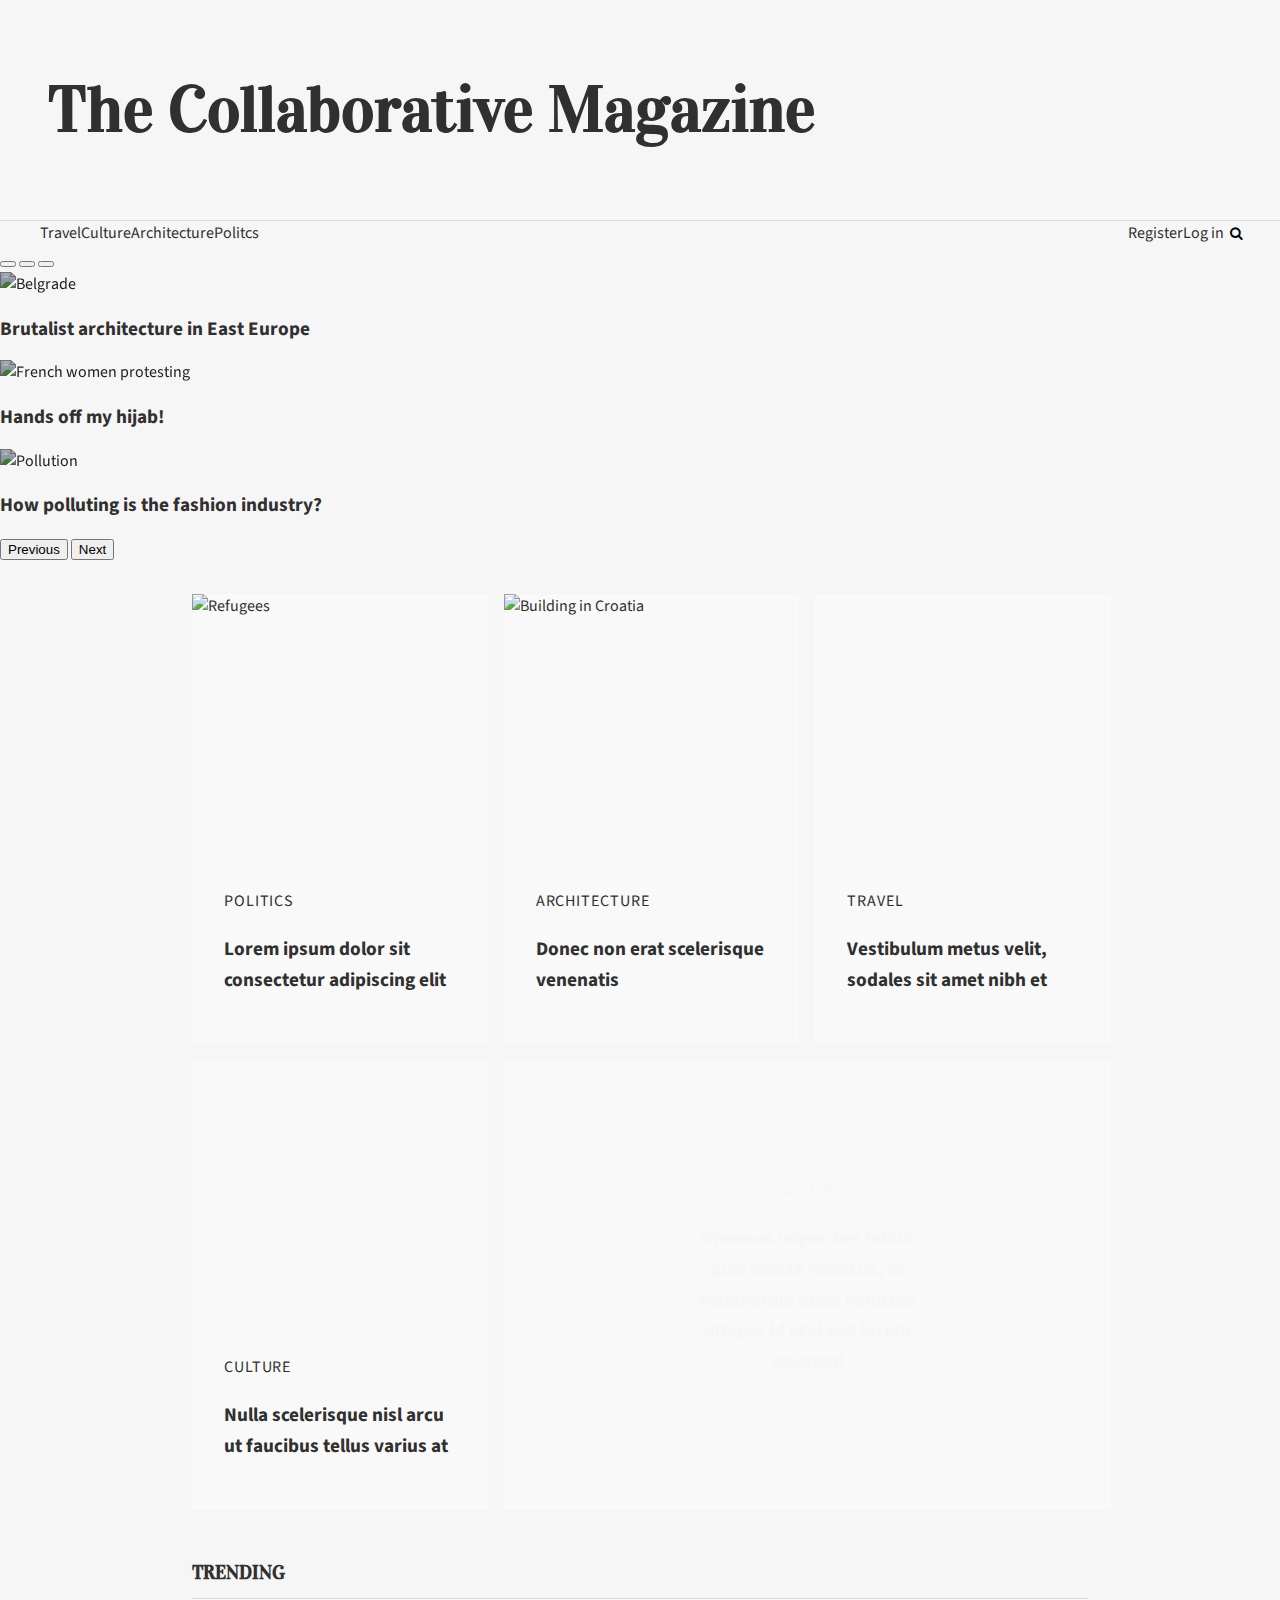
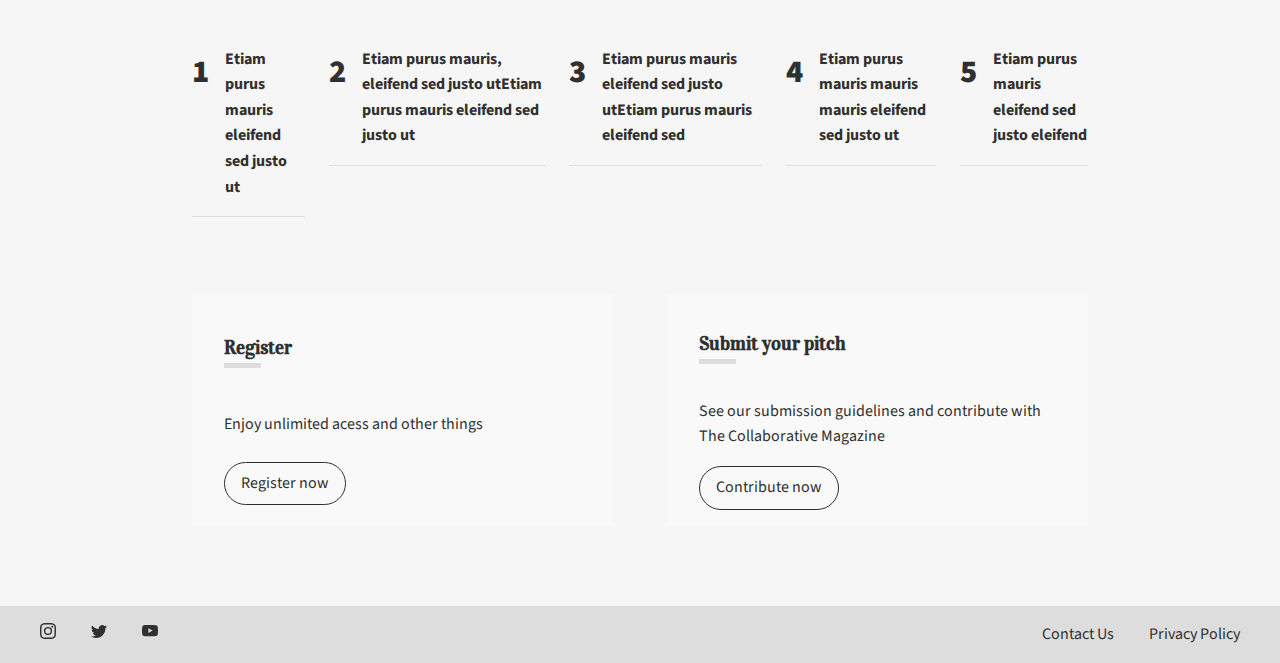
==== index.html @ 2b7ce2c0 "Add files via upload" ====
<!DOCTYPE html>
<html lang="en">
  <head>
    <meta charset="UTF-8" />
    <meta http-equiv="X-UA-Compatible" content="IE=edge" />
    <meta name="viewport" content="width=device-width, initial-scale=1.0" />
    <title>The Collaborative Magazine</title>
    <link
      href="https://cdn.jsdelivr.net/npm/bootstrap@5.0.2/dist/css/bootstrap.min.css"
      rel="stylesheet"
      integrity="sha384-EVSTQN3/azprG1Anm3QDgpJLIm9Nao0Yz1ztcQTwFspd3yD65VohhpuuCOmLASjC"
      crossorigin="anonymous"
    />
    <link
      rel="stylesheet"
      href="https://cdnjs.cloudflare.com/ajax/libs/font-awesome/4.7.0/css/font-awesome.min.css"
    />
    <link rel="stylesheet" href="style.css" />
    <link
      href="https://fonts.googleapis.com/css2?family=Source+Sans+Pro:wght@300;900&family=Vidaloka&display=swap"
      rel="stylesheet"
    />
  </head>
  <body>
    <header>
      <div class="header-main">
        <h1>The Collaborative Magazine</h1>
      </div>
      <div class="header-sections">
        <button class="toggle" aria-label="toggle navigation">
          <span class="hamburger"></span>
        </button>
        <nav class="nav nav-toggle">
          <ul class="nav-list">
            <li class="nav-item">
              <a href="#travel" class="nav-link">Travel</a>
            </li>
            <li class="nav-item">
              <a href="#culture" class="nav-link">Culture</a>
            </li>
            <li class="nav-item">
              <a href="#architecture" class="nav-link">Architecture</a>
            </li>
            <li class="nav-item">
              <a href="#politics" class="nav-link">Politcs</a>
            </li>
          </ul>
          <ul class="nav-list">
            <li class="nav-item">
              <a href="#register" class="nav-link">Register</a>
            </li>
            <li class="nav-item">
              <a href="#login" class="nav-link">Log in</a>
            </li>
            <li class="nav-item">
              <form action="/action_page.php">
                <input
                  type="text"
                  placeholder="Search"
                  name="search"
                  class="input inactive"
                />
                <button type="button" class="nav-button">
                  <i class="fa fa-search"></i>
                </button>
              </form>
            </li>
          </ul>
        </nav>
      </div>
    </header>

    <div id="myCarousel" class="carousel slide" data-bs-ride="carousel">
      <div class="carousel-indicators">
        <button
          type="button"
          data-bs-target="#myCarousel"
          data-bs-slide-to="0"
          class="active"
          aria-current="true"
          aria-label="Slide 1"
        ></button>
        <button
          type="button"
          data-bs-target="#myCarousel"
          data-bs-slide-to="1"
          aria-label="Slide 2"
        ></button>
        <button
          type="button"
          data-bs-target="#myCarousel"
          data-bs-slide-to="2"
          aria-label="Slide 3"
        ></button>
      </div>
      <div class="carousel-inner">
        <div class="carousel-item active">
          <img class="d-block w-100" src="img/img1.jpg" alt="Belgrade" />
          <div class="carousel-caption d-none d-md-block caption-style">
            <h2><a href="">Brutalist architecture in East Europe</a></h2>
          </div>
        </div>
        <div class="carousel-item">
          <img
            class="d-block w-100"
            src="img/img2.png"
            alt="French women protesting"
          />
          <div class="carousel-caption d-none d-md-block">
            <h2><a href="">Hands off my hijab!</a></h2>
          </div>
        </div>
        <div class="carousel-item">
          <img class="d-block w-100" src="img/img3.jpg" alt="Pollution" />
          <div class="carousel-caption d-none d-md-block">
            <h2><a href="">How polluting is the fashion industry?</a></h2>
          </div>
        </div>
      </div>
      <button
        class="carousel-control-prev"
        type="button"
        data-bs-target="#myCarousel"
        data-bs-slide="prev"
      >
        <span class="carousel-control-prev-icon" aria-hidden="true"></span>
        <span class="visually-hidden">Previous</span>
      </button>
      <button
        class="carousel-control-next"
        type="button"
        data-bs-target="#myCarousel"
        data-bs-slide="next"
      >
        <span class="carousel-control-next-icon" aria-hidden="true"></span>
        <span class="visually-hidden">Next</span>
      </button>
    </div>

    <section class="section">
      <article class="article article-one">
        <img
          class="article-img"
          src="https://www.politico.eu/wp-content/uploads/2021/06/09/GettyImages-175369707-765x540.jpg"
          alt="Refugees"
        />
        <div class="article-info">
          <a href="#politics" class="article-links article-category"
            >Politics</a
          >
          <h2 class="article-title">
            <a href="article.html" class="article-links entry-link"
              >Lorem ipsum dolor sit consectetur adipiscing elit</a
            >
          </h2>
        </div>
      </article>
      <article class="article article-two">
        <img
          class="article-img"
          src="https://www.calvertjournal.com/images/uploads/thumbnails/2016_October/hotel-croatia-big_3.jpg"
          alt="Building in Croatia"
        />
        <div class="article-info">
          <a href="#architecture" class="article-links article-category"
            >Architecture</a
          >
          <h2 class="article-title">
            <a href="article.html" class="article-links entry-link"
              >Donec non erat scelerisque venenatis</a
            >
          </h2>
        </div>
      </article>
      <article class="article article-three">
        <img
          class="article-img"
          src="https://images.theconversation.com/files/282901/original/file-20190705-51258-1v9hipo.jpg?ixlib=rb-1.1.0&rect=0%2C0%2C3820%2C2544&q=45&auto=format&w=496&fit=clip"
          alt=""
        />
        <div class="article-info">
          <a href="#travel" class="article-links article-category">Travel</a>
          <h2 class="article-title">
            <a href="article.html" class="article-links entry-link"
              >Vestibulum metus velit, sodales sit amet nibh et</a
            >
          </h2>
        </div>
      </article>
      <article class="article article-four">
        <img
          class="article-img"
          src="https://www.politico.eu/wp-content/uploads/2021/06/29/GettyImages-1232274723-765x540.jpg"
          alt=""
        />
        <div class="article-info">
          <a href="#culture" class="article-links article-category">Culture</a>
          <h2 class="article-title">
            <a href="article.html" class="article-links entry-link"
              >Nulla scelerisque nisl arcu ut faucibus tellus varius at</a
            >
          </h2>
        </div>
      </article>
      <article class="article article-five">
        <img
          class="article-img"
          src="https://www.calvertjournal.com/images/uploads/articles/2021/7/TTSWTRS_thumbnail.jpg"
          alt=""
        />
        <div class="article-info">
          <a href="#culture" class="article-links article-category">Culture</a>
          <h2 class="article-title">
            <a href="article.html" class="article-links entry-link"
              >Vivamus imperdiet tellus quis massa rhoncus, id scelerisque justo
              vehicula integer id orci sed lorem euismod</a
            >
          </h2>
        </div>
      </article>
    </section>

    <section class="trending">
      <h3>Trending</h3>
      <div class="trending-list">
        <div class="trending-item">
          <h2>
            <span>1</span>
            <a href="article.html">Etiam purus mauris eleifend sed justo ut</a>
          </h2>
        </div>
        <div class="trending-item">
          <h2>
            <span>2</span>
            <a href="article.html"
              >Etiam purus mauris, eleifend sed justo utEtiam purus mauris
              eleifend sed justo ut</a
            >
          </h2>
        </div>
        <div class="trending-item">
          <h2>
            <span>3</span>
            <a href="article.html"
              >Etiam purus mauris eleifend sed justo utEtiam purus mauris
              eleifend sed</a
            >
          </h2>
        </div>
        <div class="trending-item">
          <h2>
            <span>4</span>
            <a href="article.html"
              >Etiam purus mauris mauris mauris eleifend sed justo ut</a
            >
          </h2>
        </div>
        <div class="trending-item">
          <h2>
            <span>5</span>
            <a href="article.html"
              >Etiam purus mauris eleifend sed justo eleifend</a
            >
          </h2>
        </div>
      </div>
    </section>

    <aside>
      <div class="aside-item">
        <h3>Register</h3>
        <p>Enjoy unlimited acess and other things</p>
        <a href="#register" class="aside-button">Register now</a>
      </div>
      <div class="aside-item">
        <h3>Submit your pitch</h3>
        <p>
          See our submission guidelines and contribute with The Collaborative
          Magazine
        </p>
        <a href="#submission" class="aside-button">Contribute now</a>
      </div>
    </aside>

    <footer>
      <div class="footer-link">
        <a href="instagram.com">
          <svg
            xmlns="http://www.w3.org/2000/svg"
            width="16"
            height="16"
            fill="currentColor"
            class="bi bi-instagram"
            viewBox="0 0 16 16"
          >
            <path
              d="M8 0C5.829 0 5.556.01 4.703.048 3.85.088 3.269.222 2.76.42a3.917 3.917 0 0 0-1.417.923A3.927 3.927 0 0 0 .42 2.76C.222 3.268.087 3.85.048 4.7.01 5.555 0 5.827 0 8.001c0 2.172.01 2.444.048 3.297.04.852.174 1.433.372 1.942.205.526.478.972.923 1.417.444.445.89.719 1.416.923.51.198 1.09.333 1.942.372C5.555 15.99 5.827 16 8 16s2.444-.01 3.298-.048c.851-.04 1.434-.174 1.943-.372a3.916 3.916 0 0 0 1.416-.923c.445-.445.718-.891.923-1.417.197-.509.332-1.09.372-1.942C15.99 10.445 16 10.173 16 8s-.01-2.445-.048-3.299c-.04-.851-.175-1.433-.372-1.941a3.926 3.926 0 0 0-.923-1.417A3.911 3.911 0 0 0 13.24.42c-.51-.198-1.092-.333-1.943-.372C10.443.01 10.172 0 7.998 0h.003zm-.717 1.442h.718c2.136 0 2.389.007 3.232.046.78.035 1.204.166 1.486.275.373.145.64.319.92.599.28.28.453.546.598.92.11.281.24.705.275 1.485.039.843.047 1.096.047 3.231s-.008 2.389-.047 3.232c-.035.78-.166 1.203-.275 1.485a2.47 2.47 0 0 1-.599.919c-.28.28-.546.453-.92.598-.28.11-.704.24-1.485.276-.843.038-1.096.047-3.232.047s-2.39-.009-3.233-.047c-.78-.036-1.203-.166-1.485-.276a2.478 2.478 0 0 1-.92-.598 2.48 2.48 0 0 1-.6-.92c-.109-.281-.24-.705-.275-1.485-.038-.843-.046-1.096-.046-3.233 0-2.136.008-2.388.046-3.231.036-.78.166-1.204.276-1.486.145-.373.319-.64.599-.92.28-.28.546-.453.92-.598.282-.11.705-.24 1.485-.276.738-.034 1.024-.044 2.515-.045v.002zm4.988 1.328a.96.96 0 1 0 0 1.92.96.96 0 0 0 0-1.92zm-4.27 1.122a4.109 4.109 0 1 0 0 8.217 4.109 4.109 0 0 0 0-8.217zm0 1.441a2.667 2.667 0 1 1 0 5.334 2.667 2.667 0 0 1 0-5.334z"
            />
          </svg>
        </a>
        <a href="twitter.com">
          <svg
            xmlns="http://www.w3.org/2000/svg"
            width="16"
            height="16"
            fill="currentColor"
            class="bi bi-twitter"
            viewBox="0 0 16 16"
          >
            <path
              d="M5.026 15c6.038 0 9.341-5.003 9.341-9.334 0-.14 0-.282-.006-.422A6.685 6.685 0 0 0 16 3.542a6.658 6.658 0 0 1-1.889.518 3.301 3.301 0 0 0 1.447-1.817 6.533 6.533 0 0 1-2.087.793A3.286 3.286 0 0 0 7.875 6.03a9.325 9.325 0 0 1-6.767-3.429 3.289 3.289 0 0 0 1.018 4.382A3.323 3.323 0 0 1 .64 6.575v.045a3.288 3.288 0 0 0 2.632 3.218 3.203 3.203 0 0 1-.865.115 3.23 3.23 0 0 1-.614-.057 3.283 3.283 0 0 0 3.067 2.277A6.588 6.588 0 0 1 .78 13.58a6.32 6.32 0 0 1-.78-.045A9.344 9.344 0 0 0 5.026 15z"
            />
          </svg>
        </a>
        <a href="youtube.com">
          <svg
            xmlns="http://www.w3.org/2000/svg"
            width="16"
            height="16"
            fill="currentColor"
            class="bi bi-youtube"
            viewBox="0 0 16 16"
          >
            <path
              d="M8.051 1.999h.089c.822.003 4.987.033 6.11.335a2.01 2.01 0 0 1 1.415 1.42c.101.38.172.883.22 1.402l.01.104.022.26.008.104c.065.914.073 1.77.074 1.957v.075c-.001.194-.01 1.108-.082 2.06l-.008.105-.009.104c-.05.572-.124 1.14-.235 1.558a2.007 2.007 0 0 1-1.415 1.42c-1.16.312-5.569.334-6.18.335h-.142c-.309 0-1.587-.006-2.927-.052l-.17-.006-.087-.004-.171-.007-.171-.007c-1.11-.049-2.167-.128-2.654-.26a2.007 2.007 0 0 1-1.415-1.419c-.111-.417-.185-.986-.235-1.558L.09 9.82l-.008-.104A31.4 31.4 0 0 1 0 7.68v-.123c.002-.215.01-.958.064-1.778l.007-.103.003-.052.008-.104.022-.26.01-.104c.048-.519.119-1.023.22-1.402a2.007 2.007 0 0 1 1.415-1.42c.487-.13 1.544-.21 2.654-.26l.17-.007.172-.006.086-.003.171-.007A99.788 99.788 0 0 1 7.858 2h.193zM6.4 5.209v4.818l4.157-2.408L6.4 5.209z"
            />
          </svg>
        </a>
      </div>

      <div class="footer-link">
        <a href="">Contact Us</a>
        <a href="">Privacy Policy</a>
      </div>
    </footer>

    <script src="index.js"></script>
    <script
      src="https://cdn.jsdelivr.net/npm/bootstrap@5.0.2/dist/js/bootstrap.bundle.min.js"
      integrity="sha384-MrcW6ZMFYlzcLA8Nl+NtUVF0sA7MsXsP1UyJoMp4YLEuNSfAP+JcXn/tWtIaxVXM"
      crossorigin="anonymous"
    ></script>
  </body>
</html>
---- style.css ----
*,
*::before,
*::after {
    box-sizing: border-box;
}

:root {
    --ff-primary: 'Source Sans Pro', sans-serif;
    --ff-secondary: 'Vidaloka', serif;
    
    --fw-reg: 300;
    --fw-bold: 900;
    
    --clr-light: #F6F6F6;
    --clr-dark: #303030;
    --clr-accent: #DDDDDD; 
    
    --fs-logo: 2rem;
    --fs-title: 1.2rem;
    --fs-body: 1rem;
}

body {
    background: var(--clr-light);
    color: var(--clr-dark);
    margin: 0;
    font-family: var(--ff-primary);
    font-size: var(--fs-body);
    line-height: 1.6;
}

h1,
h3 {
    font-family: var(--ff-secondary);
}

h2 {
    font-size: var(--fs-title);
}

a {
    color: inherit;
    text-decoration: none;
}

a:hover {
    color: var(--clr-accent);
}

ul {
    list-style: none;
    margin: 0;
}

/* header */

.header-main {
    font-size: var(--fs-logo);
    padding: .5em 1.5em;
    border-bottom: 1.5px solid var(--clr-accent);
}

.nav {
    display: flex;
    justify-content: space-between;
    padding-right: 2em;
}

.input {
    border: 1px solid var(--clr-accent);
    background-color: var(--clr-light);
    padding-left: .5em;
}

.inactive {
    display: none;
}

.display {
    display: inline;
}

.nav-list {
    display: flex;
    align-items: center;
}

.nav-link {
    color: inherit;
}

.nav-link:hover,
.nav-button:hover {
    color: var(--clr-accent);
}

.nav-button {
    border: none;
    background-color: inherit;
}

.toggle {
    padding: .5em;
    background: transparent;
    border: 0;
    cursor: pointer;
    position: absolute;
    right: .8em;
    top: 1.5em;
    z-index: 1000;
}

.nav-open .nav {
    transform: translateX(0);
}

.nav-open .nav-toggle {
    position: fixed;
}

.nav-open .hamburger {
    transform: rotate(.625turn);
}

.nav-open .hamburger::before {
    transform: rotate(90deg) translateX(-6px);
}

.nav-open .hamburger::after {
    opacity: 0;
}

.hamburger {
    display: block;
    position: relative;
}

.hamburger,
.hamburger::before,
.hamburger::after {
    background: var(--clr-accent);
    width: 2em;
    height: 3px;
    border-radius: 1em;
    transition: transform 250ms ease-in-out;
}

.hamburger::before,
.hamburger::after {
    content: '';
    position: absolute;
    left: 0;
    right: 0;
}

.hamburger::before { top: 6px; }
.hamburger::after { bottom: 6px; }

@media (max-width:630px) {
    .nav-toggle {
        position: fixed;
        background: var(--clr-dark);
        color: var(--clr-light);
        top: 0;
        bottom: 0;
        left: 0;
        right: 0;
        z-index: 100;
        flex-direction: column;
        justify-content: space-evenly;
        
        transform: translateX(100%);
        transition: transform 250ms cubic-bezier(.5, 0, .5, 1);
    }

    .nav-list{
        flex-direction: column;
    }

    .nav-button {
        color: var(--clr-light);
        background-color: inherit;
    }
    
    .nav-button:hover {
        border-color: var(--clr-light);
    }
}

@media (min-width: 630px) {
    .hamburger {
        display: none;
    }
}

/* carousel */

.carousel-item {
    max-height:350px;
    object-fit: cover;
    overflow: hidden;
    width: 100%;
}

.carousel-item img {
    filter: brightness(70%);
}

/* section */

.section {
    margin: 2em auto;
}

.article {
    background-color: #F9F9F9;
    cursor: pointer;
    display: flex;
    margin: 1em 0;
}

.article:hover .article-img {
    filter: brightness(85%);
}

.article-img {
    width: 100%;
    min-width: 60px;
    object-fit: cover;
    overflow: hidden;
    flex: 1 1 0;
    margin: 0;
}

.article-info {
    padding: 1em 2em;
    flex: 2 1 0;
}

.article-category {
    text-transform: uppercase;
    letter-spacing: 0.9px;
}

.article-title {
    margin-top: 1em;
}

@media (min-width: 700px) {
    .section {
        width: 70%;
        height: 100vh;
        display: grid;
        grid-template: repeat(2, 50%) / repeat(3, 33%);
        grid-gap: 1em;
    }

    .article {
        margin: 0;
    }

    .article-img {
        flex: 2 1 0;
    }
    
    .article-info {
        flex: 1 1 0;
    }

    .article {
        flex-direction: column;
    }

    .article-one {
        grid-column: 1/2;
        grid-row: 1/2;
    }

    .article-two {
        grid-column: 2/3;
        grid-row: 1/2;
    }

    .article-three {
        grid-column: 3/4;
        grid-row: 1/2;
    }

    .article-four {
        grid-column: 1/2;
        grid-row: 2/3;
    }

    .article-five {
        grid-column: 2/4;
        grid-row: 2/3;
        color: var(--clr-light);
        position: relative;
        text-align: center;
    }

    .article-five div {
        position: absolute;
        top: 50%;
        left: 50%;
        transform: translate(-50%, -50%);
    }

    .article-five img {
        filter: brightness(90%);
    }
}

/* trending */

.trending {
    margin: 4em 2em;
}

.trending-item h2 {
    display: flex;
    font-size: var(--fs-body);
    border-bottom: 1px solid var(--clr-accent);
    padding: 1em 0;
}

.trending h3 {
    font-weight: var(--fw-bold);
    text-transform: uppercase;
    border-bottom: 1px solid var(--clr-accent);
    padding-bottom: .5em;
}

.trending-item span {
    font-size: 2rem;
    font-weight: var(--fw-bold);
}

.trending-item a {
    margin-left: 1em; 
}

@media (min-width: 600px) {
    .trending {
        width: 70%;
        margin: 4em auto;
    }

    .trending-list {
        display: flex;
    }

    .trending-list div:not(:last-child) {
        margin-right: 1.5em;
    }

}

/* aside */

aside {
    margin: 2.5em 0;
}

.aside-item {
    margin-bottom: 2em;
    padding: 1em 2em;
    background-color: #F9F9F9;
    display: flex;
    flex-direction: column;
    justify-content: space-around;
}

.aside-item h3 {
    font-weight: var(--fw-bold);
}

.aside-item h3::after {
    content: '';
    display: block;
    width: 2em;
    height: 5px;
    background: var(--clr-accent);
}

.aside-button {
    background-color: inherit;
    padding: .5em 1em;
    width: fit-content;
    border: 1px solid var(--clr-dark);
    border-radius: 50px;
}

.aside-button:hover {
    color: var(--clr-dark);
    background: var(--clr-accent);
}

@media (min-width: 600px) {
    aside {
        display: flex;
        flex-direction: row;
        justify-content: space-between;
        width: 70%;
        margin: 3em auto;
    }

    .aside-item {
        width: 47%;
    }
}

/* footer */

footer {
    padding: 1em 2.5em;
    display: flex;
    flex-direction: row;
    justify-content: space-between;
    background-color: var(--clr-accent);
}

.footer-link a:not(:last-child) {
    margin-right: 2em;
}

.footer-link a:hover {
    color: var(--clr-light);
}
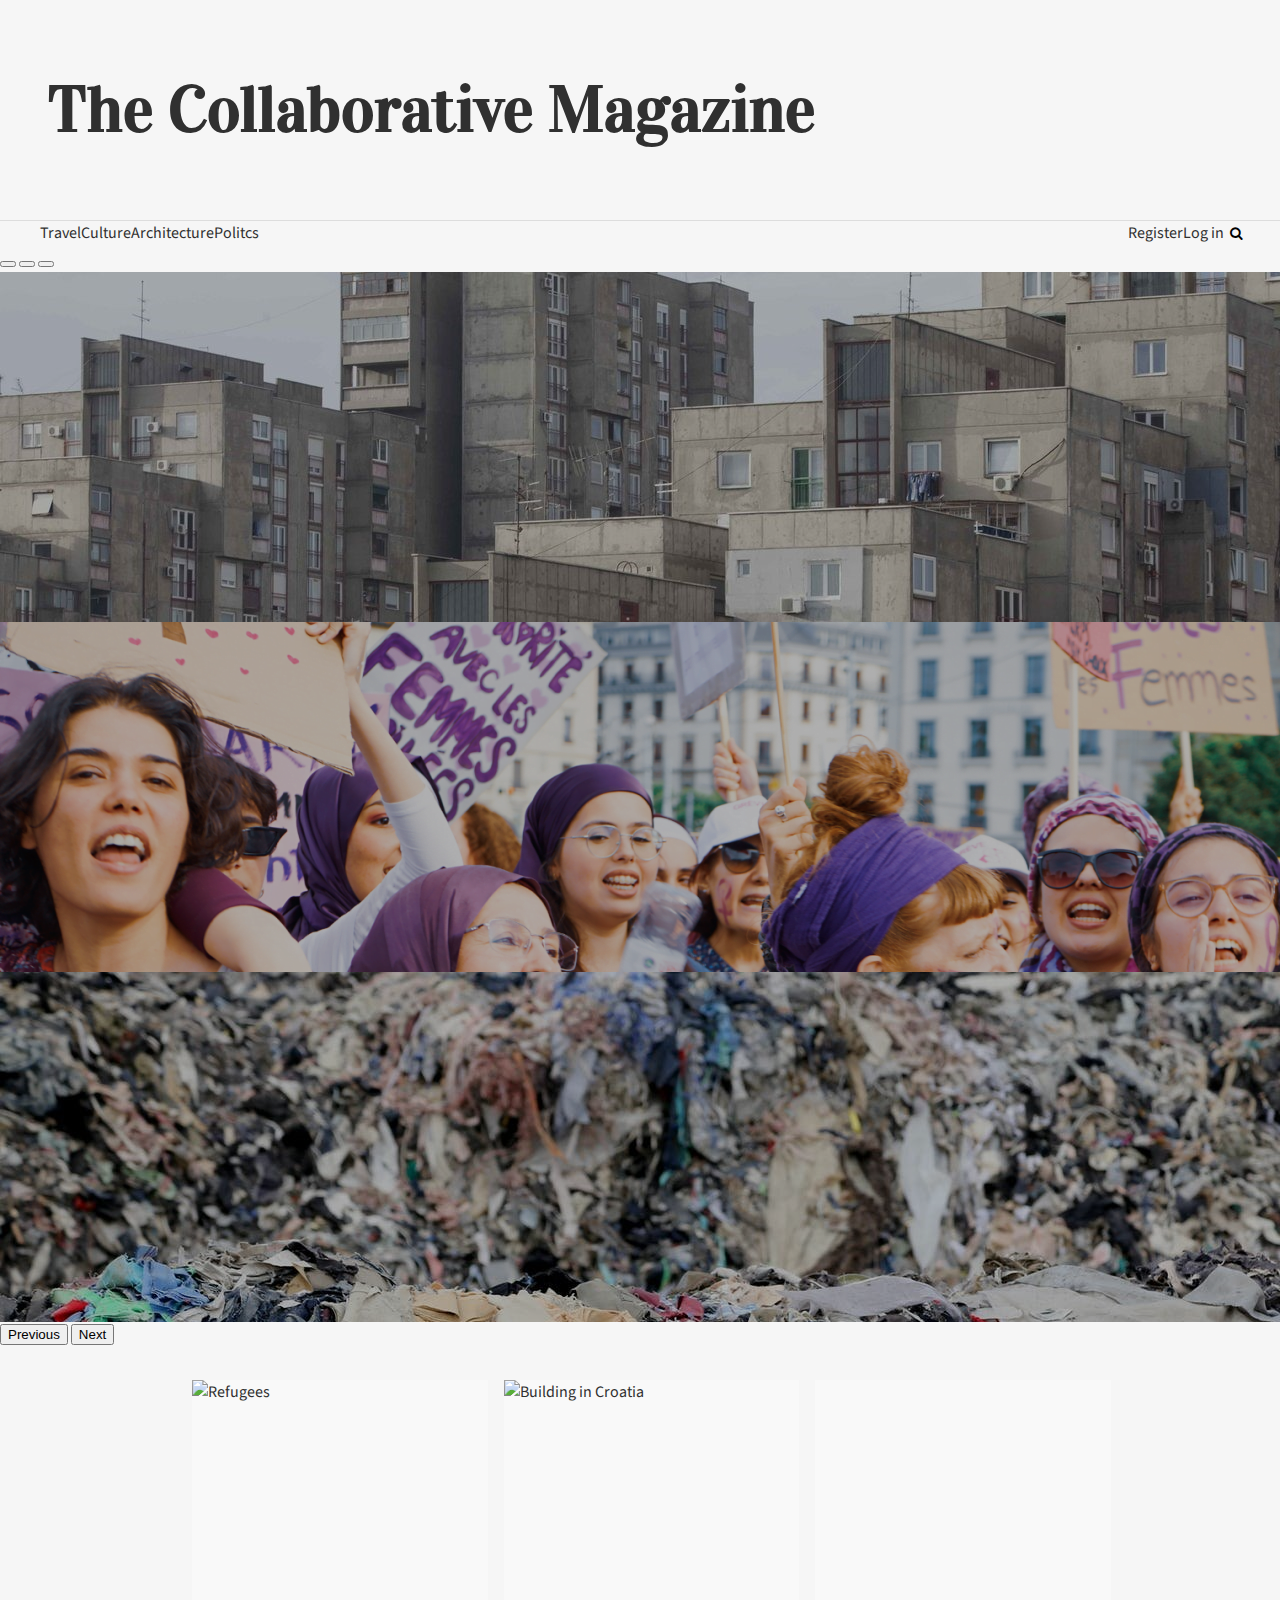
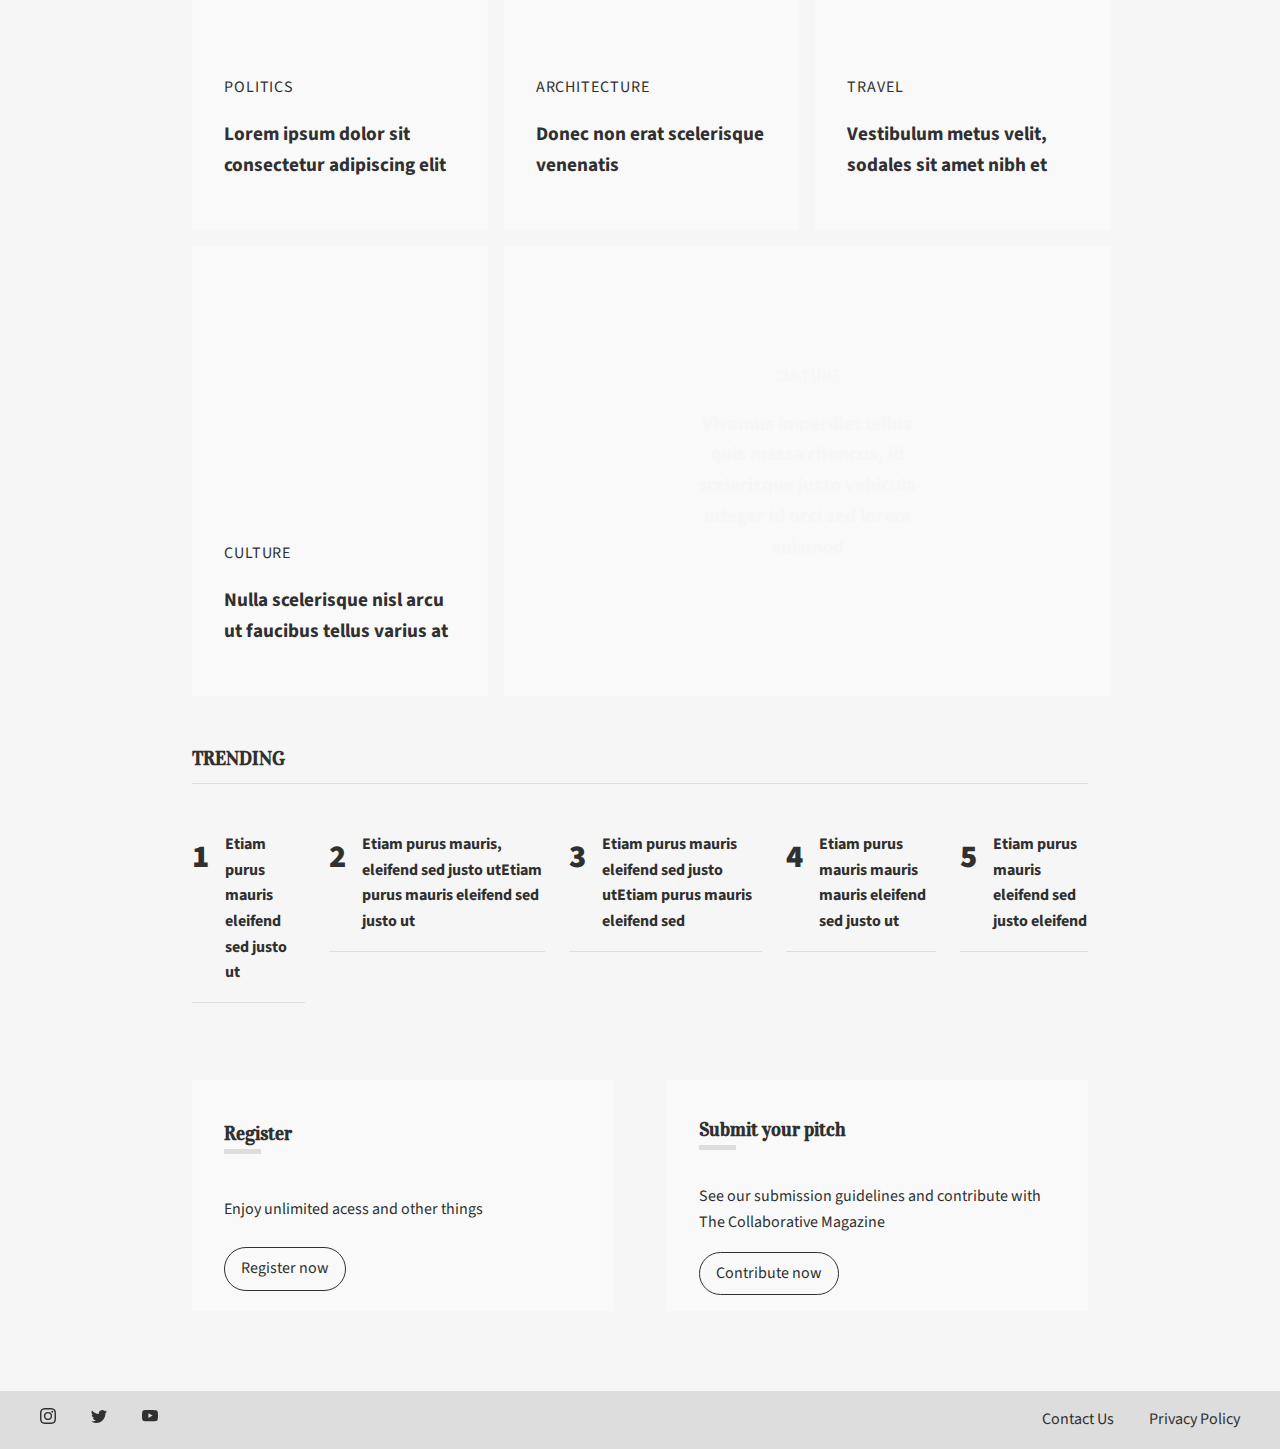
==== commit e40f12a5: "Update index.html" ====
--- a/index.html
+++ b/index.html
@@ -95,7 +95,7 @@
       </div>
       <div class="carousel-inner">
         <div class="carousel-item active">
-          <img class="d-block w-100" src="img/img1.jpg" alt="Belgrade" />
+          <img class="d-block w-100" src="img1.jpg" alt="Belgrade" />
           <div class="carousel-caption d-none d-md-block caption-style">
             <h2><a href="">Brutalist architecture in East Europe</a></h2>
           </div>
@@ -103,7 +103,7 @@
         <div class="carousel-item">
           <img
             class="d-block w-100"
-            src="img/img2.png"
+            src="img2.png"
             alt="French women protesting"
           />
           <div class="carousel-caption d-none d-md-block">
@@ -111,7 +111,7 @@
           </div>
         </div>
         <div class="carousel-item">
-          <img class="d-block w-100" src="img/img3.jpg" alt="Pollution" />
+          <img class="d-block w-100" src="img3.jpg" alt="Pollution" />
           <div class="carousel-caption d-none d-md-block">
             <h2><a href="">How polluting is the fashion industry?</a></h2>
           </div>
